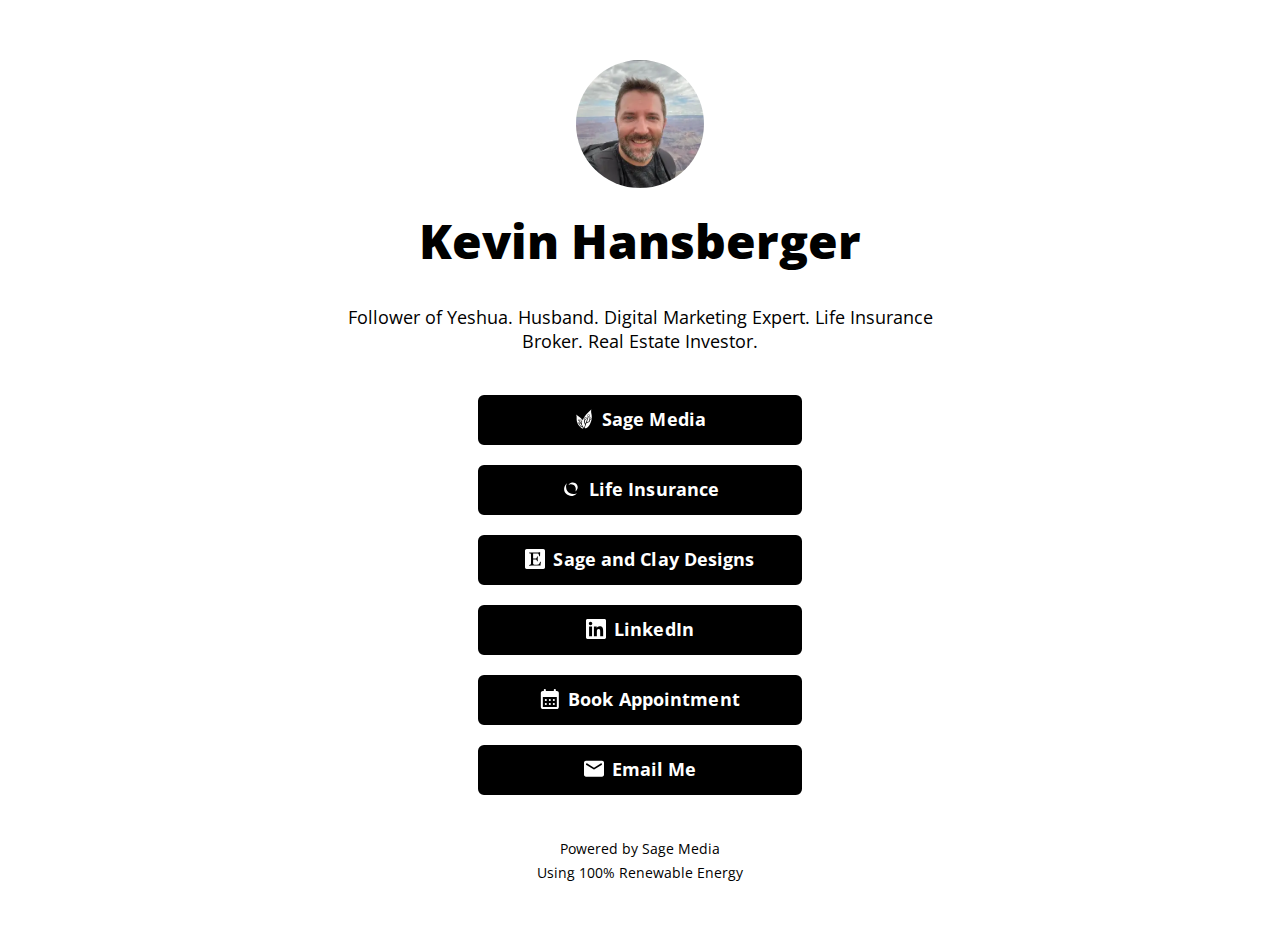
==== index.html @ 77a8df80 "commit" ====
<!DOCTYPE html>

<!--

  #####                          #     #
 #     #   ##    ####  ######    ##   ## ###### #####  #   ##
 #        #  #  #    # #         # # # # #      #    # #  #  #
  #####  #    # #      #####     #  #  # #####  #    # # #    #
       # ###### #  ### #         #     # #      #    # # ######
 #     # #    # #    # #         #     # #      #    # # #    #
  #####  #    #  ####  ######    #     # ###### #####  # #    #

-->

<html lang="en">
<head>
  <meta charset="utf-8">
  <title>Kevin Hansberger | Scaling Brands</title>
  <meta name="description" content="Kevin Hansberger scales brands through marketing, technology, and consulting.">
  <meta name="keywords" content="Kevin, Hansberger, Kevin Hansberger">
  <meta name="author" content="Kevin Hansberger">
  <meta name="viewport" content="width=device-width, initial-scale=1">
  <meta name="robots" content="index, follow">

  <meta property="og:type" content="website">
  <meta property="og:title" content="Kevin Hansberger | Scaling Brands">
  <meta property="og:url" content="https://kevinhansberger.com">
  <meta property="og:image" content="https://kevinhansberger.com/images/share.png">
  <meta property="og:description" content="Kevin Hansberger scales brands through marketing, technology, and consulting.">

  <meta name="twitter:card" content="summary">
  <meta name="twitter:title" content="Kevin Hansberger | Scaling Brands">
  <meta name="twitter:site" content="@kevinhansberger">
  <meta name="twitter:description" content="Kevin Hansberger scales brands through marketing, technology, and consulting.">
  <meta name="twitter:image" content="https://kevinhansberger.com/images/share.png">
  <meta name="twitter:image:alt" content="Kevin Hansberger">

  <link rel="stylesheet" href="css/normalize.css">
  <link rel="stylesheet" href="css/skeleton-auto.css">
  <link rel="stylesheet" href="css/brands.css">
  <link rel="apple-touch-icon" sizes="180x180" href="/favicon/apple-touch-icon.png">
  <link rel="icon" type="image/png" sizes="32x32" href="/favicon/favicon-32x32.png">
  <link rel="icon" type="image/png" sizes="16x16" href="/favicon/favicon-16x16.png">
  <link rel="manifest" href="/favicon/site.webmanifest">
  <link rel="canonical" href="https://kevinhansberger.com/" />

  <script type="application/ld+json">
{
  "@context": "https://schema.org/",
  "@type": "Person",
  "name": "Kevin Hansberger",
  "url": "https://kevinhansberger.com",
  "image": "https://kevinhansberger.com/images/kevin-hansberger.jpeg",
  "sameAs": [
    "https://facebook.com/mr.kevinhansberger",
    "https://facebook.com/the.kevinhansberger",
    "https://x.com/kevinhansberger",
    "https://instagram.com/kevinhansberger",
    "https://linkedin.com/in/kevinhansberger",
    "https://github.com/kevinhansberger",
    "https://threads.net/@kevinhansberger",
    "https://tiktok.com/@kevinhansberger",
    "https://youtube.com/@kevinhansberger",
    "https://rumble.com/user/kevinhansberger",
    "https://gab.com/kevinhansberger",
    "https://truthsocial.com/@KevinHansberger",
    "https://bsky.app/profile/kevinhansberger.bsky.social",
    "https://mastodon.social/@kevinhansberger",
    "https://pinterest.com/kevinhansberger",
    "https://kevinhansberger.com"
  ],
  "jobTitle": "Owner",
  "worksFor": {
    "@type": "Organization",
    "name": "Sage Media Inc"
  }
}
</script>
</head>
<body>
  <div class="container">
    <div class="row">
      <div class="column" style="margin-top: 10%">
        <img src="images/kevin-hansberger-c.webp" class="avatar" alt="Kevin Hansberger">
        <h1 role="heading">Kevin Hansberger</h1>
        <p>Follower of Yeshua. Husband. Digital Marketing Expert. Life Insurance Broker. Real Estate Investor.</p>
        <a class="button button-same" href="https://sagemedia.co" target="_blank" rel="noopener" role="button"><img class="icon" src="images/icons/sagemedia.svg" alt="">Sage Media</a><br>
        <a class="button button-same" href="https://sage.to/ethos" target="_blank" rel="noopener" role="button"><img class="icon" src="images/icons/ethos.svg" alt="">Life Insurance</a><br>
        <a class="button button-same" href="https://www.etsy.com/shop/SageandClayDesigns" target="_blank" rel="noopener" role="button"><img class="icon" src="images/icons/etsy.svg" alt="">Sage and Clay Designs</a><br>
        <a class="button button-same" href="https://linkedin.com/in/kevinhansberger" target="_blank" rel="noopener" role="button"><img class="icon" src="images/icons/linkedin.svg" alt="">LinkedIn</a><br>
        <a class="button button-same" href="/calendar" target="_blank" rel="noopener" role="button"><img class="icon" src="images/icons/generic-calendar.svg" alt="">Book Appointment</a><br>
        <a class="button button-same" href="mailto:kevin@kevinhansberger.com" target="_blank" rel="noopener" role="button"><img class="icon" src="images/icons/generic-email.svg" alt="">Email Me</a><br>
        <!--<a class="button button-coffee" href="https://dunkin.wgiftcard.com/responsive/personalize_responsive/chooseDesign/dunkin/1" target="_blank" rel="noopener" role="button"><img class="icon" src="images/icons/buy-me-a-coffee.svg" alt="">Send Me Coffee</a><br>-->
        <br>
        <p style="font-size: 14px;">Powered by Sage Media<br>Using 100% Renewable Energy</p>
      </div>
    </div>
  </div>
</body>
</html>
---- css/skeleton-auto.css ----
/*
* littlelink V1
* https://littlelink.com
* Free to use under the MIT license.
* http://www.opensource.org/licenses/mit-license.php
* 12/21/2019
*
* Built using:
*
* Skeleton V2.0.4
* Copyright 2014, Dave Gamache
* www.getskeleton.com
* Free to use under the MIT license.
* http://www.opensource.org/licenses/mit-license.php
* 12/29/2014
*/

/* Table of contents
––––––––––––––––––––––––––––––––––––––––––––––––––
- Grid
- Base Styles
- Typography
- Links
- Code
- Spacing
- Utilities
*
* You'll find the button css in css/brands.css.
*
*/

/* Grid
–––––––––––––––––––––––––––––––––––––––––––––––––– */
.container {
  position: relative;
  width: 100%;
  max-width: 600px;
  text-align: center;
  margin: 0 auto;
  padding: 0 20px;
  box-sizing: border-box;
}
.container-left {
  position: relative;
  width: 100%;
  max-width: 600px;
  text-align: left;
  margin: 0 auto;
  padding: 0 20px;
  box-sizing: border-box;
}
.column {
  position: center;
  width: 100%;
  float: center;
  box-sizing: border-box;
}

/* For devices larger than 400px */
@media (min-width: 400px) {
  .container {
    width: 85%;
    padding: 0;
  }
}

/* For devices larger than 550px */
@media (min-width: 550px) {
  .container {
    width: 80%;
  }
  .column,
  .columns {
    margin-left: 0;
  }
  .column:first-child,
  .columns:first-child {
    margin-left: 0;
  }
}

/* Base Styles
–––––––––––––––––––––––––––––––––––––––––––––––––– */
/* NOTE
html is set to 62.5% so that all the REM measurements throughout Skeleton
are based on 10px sizing. So basically 1.5rem = 15px :) */

html {
  font-size: 100%;
  color-scheme: light dark;
}
body {
  font-size: 18px;
  line-height: 24px;
  font-weight: 400;
  font-family: "Open Sans", "HelveticaNeue", "Helvetica Neue", Helvetica, Arial,
    sans-serif;
}

/* Typography
–––––––––––––––––––––––––––––––––––––––––––––––––– */
h1 {
  margin-top: 0;
  margin-bottom: 16px;
  font-weight: 800;
}
h1 {
  font-size: 24px;
  line-height: 64px;
  letter-spacing: 0;
}

/* Larger than phablet */
@media (min-width: 550px) {
  h1 {
    font-size: 48px;
    line-height: 96px;
  }
}

p {
  margin-top: 0;
}

/* Links
–––––––––––––––––––––––––––––––––––––––––––––––––– */
a {
  color: #2457F5;
}
a:hover {
  color: #083BDA;
}
a:focus {
  outline: #7AB8FF solid 2px;
  border-radius: 2px;
}

/* Link Color Dark Theme */
@media (prefers-color-scheme: dark) {
  a {
    color: #4899F7;
}
a:hover {
  color: #7AB8FF;
}
a:focus {
  outline: #7AB8FF solid 2px;
  border-radius: 2px;
}
}

/* Code
–––––––––––––––––––––––––––––––––––––––––––––––––– */
code {
  padding: 0.2rem 0.5rem;
  margin: 0 0.2rem;
  font-size: 90%;
  white-space: nowrap;
  background: #f1f1f1;
  border: 1px solid #e1e1e1;
  border-radius: 4px;
}
pre > code {
  display: block;
  padding: 1rem 1.5rem;
  white-space: pre;
}

/* Spacing
–––––––––––––––––––––––––––––––––––––––––––––––––– */
button,
.button {
  margin-bottom: 1rem;
  border-style: solid;
  border-width: 2px;
  border-color: white;
}
input,
textarea,
select,
fieldset {
  margin-bottom: 1.5rem;
}
pre,
blockquote,
dl,
figure,
p,
ol {
  margin-bottom: 2.5rem;
}

/* Utilities
–––––––––––––––––––––––––––––––––––––––––––––––––– */
.u-full-width {
  width: 100%;
  box-sizing: border-box;
}
.u-max-full-width {
  max-width: 100%;
  box-sizing: border-box;
}
.u-pull-right {
  float: right;
}
.u-pull-left {
  float: left;
}

/* Misc
–––––––––––––––––––––––––––––––––––––––––––––––––– */
hr {
  margin-top: 3rem;
  margin-bottom: 3.5rem;
  border-width: 0;
  border-top: 1px solid #e1e1e1;
}
/* Radius values:

10%-40%: Squircles
50% (default): True circle
*/
.avatar {
  width: 128px;
  height: 128px;
  object-fit: cover;
  background-position: center;
  border-radius: 50%;
}

/* open-sans-regular - vietnamese_latin-ext_latin_hebrew_greek-ext_greek_cyrillic-ext_cyrillic */
@font-face {
  font-display: swap; /* Check https://developer.mozilla.org/en-US/docs/Web/CSS/@font-face/font-display for other options. */
  font-family: 'Open Sans';
  font-style: normal;
  font-weight: 400;
  src: url('../fonts/open-sans-v34-vietnamese_latin-ext_latin_hebrew_greek-ext_greek_cyrillic-ext_cyrillic-regular.eot'); /* IE9 Compat Modes */
  src: url('../fonts/open-sans-v34-vietnamese_latin-ext_latin_hebrew_greek-ext_greek_cyrillic-ext_cyrillic-regular.eot?#iefix') format('embedded-opentype'), /* IE6-IE8 */
       url('../fonts/open-sans-v34-vietnamese_latin-ext_latin_hebrew_greek-ext_greek_cyrillic-ext_cyrillic-regular.woff2') format('woff2'), /* Super Modern Browsers */
       url('../fonts/open-sans-v34-vietnamese_latin-ext_latin_hebrew_greek-ext_greek_cyrillic-ext_cyrillic-regular.woff') format('woff'), /* Modern Browsers */
       url('../fonts/open-sans-v34-vietnamese_latin-ext_latin_hebrew_greek-ext_greek_cyrillic-ext_cyrillic-regular.ttf') format('truetype'), /* Safari, Android, iOS */
       url('../fonts/open-sans-v34-vietnamese_latin-ext_latin_hebrew_greek-ext_greek_cyrillic-ext_cyrillic-regular.svg#OpenSans') format('svg'); /* Legacy iOS */
}
/* open-sans-600 - vietnamese_latin-ext_latin_hebrew_greek-ext_greek_cyrillic-ext_cyrillic */
@font-face {
  font-display: swap; /* Check https://developer.mozilla.org/en-US/docs/Web/CSS/@font-face/font-display for other options. */
  font-family: 'Open Sans';
  font-style: normal;
  font-weight: 600;
  src: url('../fonts/open-sans-v34-vietnamese_latin-ext_latin_hebrew_greek-ext_greek_cyrillic-ext_cyrillic-600.eot'); /* IE9 Compat Modes */
  src: url('../fonts/open-sans-v34-vietnamese_latin-ext_latin_hebrew_greek-ext_greek_cyrillic-ext_cyrillic-600.eot?#iefix') format('embedded-opentype'), /* IE6-IE8 */
       url('../fonts/open-sans-v34-vietnamese_latin-ext_latin_hebrew_greek-ext_greek_cyrillic-ext_cyrillic-600.woff2') format('woff2'), /* Super Modern Browsers */
       url('../fonts/open-sans-v34-vietnamese_latin-ext_latin_hebrew_greek-ext_greek_cyrillic-ext_cyrillic-600.woff') format('woff'), /* Modern Browsers */
       url('../fonts/open-sans-v34-vietnamese_latin-ext_latin_hebrew_greek-ext_greek_cyrillic-ext_cyrillic-600.ttf') format('truetype'), /* Safari, Android, iOS */
       url('../fonts/open-sans-v34-vietnamese_latin-ext_latin_hebrew_greek-ext_greek_cyrillic-ext_cyrillic-600.svg#OpenSans') format('svg'); /* Legacy iOS */
}
/* open-sans-700 - vietnamese_latin-ext_latin_hebrew_greek-ext_greek_cyrillic-ext_cyrillic */
@font-face {
  font-display: swap; /* Check https://developer.mozilla.org/en-US/docs/Web/CSS/@font-face/font-display for other options. */
  font-family: 'Open Sans';
  font-style: normal;
  font-weight: 700;
  src: url('../fonts/open-sans-v34-vietnamese_latin-ext_latin_hebrew_greek-ext_greek_cyrillic-ext_cyrillic-700.eot'); /* IE9 Compat Modes */
  src: url('../fonts/open-sans-v34-vietnamese_latin-ext_latin_hebrew_greek-ext_greek_cyrillic-ext_cyrillic-700.eot?#iefix') format('embedded-opentype'), /* IE6-IE8 */
       url('../fonts/open-sans-v34-vietnamese_latin-ext_latin_hebrew_greek-ext_greek_cyrillic-ext_cyrillic-700.woff2') format('woff2'), /* Super Modern Browsers */
       url('../fonts/open-sans-v34-vietnamese_latin-ext_latin_hebrew_greek-ext_greek_cyrillic-ext_cyrillic-700.woff') format('woff'), /* Modern Browsers */
       url('../fonts/open-sans-v34-vietnamese_latin-ext_latin_hebrew_greek-ext_greek_cyrillic-ext_cyrillic-700.ttf') format('truetype'), /* Safari, Android, iOS */
       url('../fonts/open-sans-v34-vietnamese_latin-ext_latin_hebrew_greek-ext_greek_cyrillic-ext_cyrillic-700.svg#OpenSans') format('svg'); /* Legacy iOS */
}
/* open-sans-800 - vietnamese_latin-ext_latin_hebrew_greek-ext_greek_cyrillic-ext_cyrillic */
@font-face {
  font-display: swap; /* Check https://developer.mozilla.org/en-US/docs/Web/CSS/@font-face/font-display for other options. */
  font-family: 'Open Sans';
  font-style: normal;
  font-weight: 800;
  src: url('../fonts/open-sans-v34-vietnamese_latin-ext_latin_hebrew_greek-ext_greek_cyrillic-ext_cyrillic-800.eot'); /* IE9 Compat Modes */
  src: url('../fonts/open-sans-v34-vietnamese_latin-ext_latin_hebrew_greek-ext_greek_cyrillic-ext_cyrillic-800.eot?#iefix') format('embedded-opentype'), /* IE6-IE8 */
       url('../fonts/open-sans-v34-vietnamese_latin-ext_latin_hebrew_greek-ext_greek_cyrillic-ext_cyrillic-800.woff2') format('woff2'), /* Super Modern Browsers */
       url('../fonts/open-sans-v34-vietnamese_latin-ext_latin_hebrew_greek-ext_greek_cyrillic-ext_cyrillic-800.woff') format('woff'), /* Modern Browsers */
       url('../fonts/open-sans-v34-vietnamese_latin-ext_latin_hebrew_greek-ext_greek_cyrillic-ext_cyrillic-800.ttf') format('truetype'), /* Safari, Android, iOS */
       url('../fonts/open-sans-v34-vietnamese_latin-ext_latin_hebrew_greek-ext_greek_cyrillic-ext_cyrillic-800.svg#OpenSans') format('svg'); /* Legacy iOS */
}
---- css/brands.css ----
/*
* littlelink.io
* Skeleton V2.0.4
* Copyright 2014, Dave Gamache
* www.getskeleton.com
* Free to use under the MIT license.
* http://www.opensource.org/licenses/mit-license.php
* 12/29/2014
*/

/*
* Built using on:
* Skeleton V2.0.4
* Copyright 2014, Dave Gamache
* www.getskeleton.com
* Free to use under the MIT license.
* http://www.opensource.org/licenses/mit-license.php
* 12/29/2014
*/

/* Table of contents
––––––––––––––––––––––––––––––––––––––––––––––––––

- Buttons
- Brand Styles

*/

/* Buttons
–––––––––––––––––––––––––––––––––––––––––––––––––– */

.button,
button {
  display: inline-block;
  text-decoration: none;
  height: 100%;
  text-align: center;
  vertical-align: middle;
  font-size: 18px;
  width: 300px;
  font-weight: 700;
  line-height: 20px;
  padding: 14px 12px 12px 12px;
  letter-spacing: 0.1px;
  white-space: wrap;
  outline: none;
  border-radius: 8px;
  cursor: pointer;

}
button:hover,
.button:focus {
  color: #212121;
  border-color: #888;
  outline: #7AB8FF solid 3px
}
.button.button-primary {
  color: #fff;
  filter: brightness(90%);
}
.button.button-primary:hover,
.button.button-primary:focus {
  color: #fff;
  filter: brightness(90%);
}

/* Brand Icons
–––––––––––––––––––––––––––––––––––––––––––––––––– */

.icon {
  padding: 0px 8px 3.5px 0px;
  vertical-align: middle;
  width: 20px;
  height: 20px;
}

/* Brand Styles
–––––––––––––––––––––––––––––––––––––––––––––––––– */

/* Default (this is great for your own brand color!) */
.button.button-default {
  color: #ffffff;
  background-color: #2457F5;
}
.button.button-default:hover,
.button.button-default:focus {
  filter: brightness(90%);
}

/* Amazon */
.button.button-amazon {
  color: #000000;
  background-color: #FFFFFF;
  border: 1px solid #212121;
}
.button.button-amazon:hover,
.button.button-amazon:focus {
  filter: brightness(90%);
}

/* Amazon Music */
.button.button-amazon-music {
  color: #000000;
  background-color: #25D1DA;
}
.button.button-amazon-music:hover,
.button.button-amazon-music:focus {
  filter: brightness(90%);
}

/* Apple App Store */
.button.button-appstore {
  color: #FFFFFF;
  background-color: #000000;
  border: 1px solid #FFFFFF;
}
.button.button-appstore:hover,
.button.button-appstore:focus {
  filter: brightness(90%);
}

/* Apple Music */
.button.button-apple-music {
  color: #ffffff;
  background-color: #000000;
  border: 1px solid #FFFFFF;
}
.button.button-apple-music:hover,
.button.button-apple-music:focus {
  filter: brightness(90%);
}

/* Apple Music Alt */
.button.button-apple-music-alt {
  color: #ffffff;
  background-image: linear-gradient(to bottom, #FB5C74, #FA233B);
}
.button.button-apple-music-alt:hover,
.button.button-apple-music-alt:focus {
  filter: brightness(90%);
}

/* Apple Podcasts */
.button.button-apple-podcasts {
  color: #ffffff;
  background-color: #000000;
  border: 1px solid #FFFFFF;
}
.button.button-apple-podcasts:hover,
.button.button-apple-podcasts:focus {
  filter: brightness(90%);
}

/* Apple Podcasts Alt */
.button.button-apple-podcasts-alt {
  color: #ffffff;
  background-image: linear-gradient(to bottom, #F452FF, #832BC1);
}
.button.button-apple-podcasts-alt:hover,
.button.button-apple-podcasts-alt:focus {
  filter: brightness(90%);
}

/* ArtStation */
.button.button-artstation {
  color: #ffffff;
  background-color: #18181C;
  border: 1px solid #FFFFFF;
}
.button.button-artstation:hover,
.button.button-artstation:focus {
  filter: brightness(90%);
}

/* Bandcamp */
.button.button-bandcamp {
  color: #ffffff;
  background-color: #1d9fc3;
}
.button.button-bandcamp:hover,
.button.button-bandcamp:focus {
  filter: brightness(90%);
}

/* Behance */
.button.button-behance {
  color: #ffffff;
  background-color: #0057FF;
}
.button.button-behance:hover,
.button.button-behance:focus {
  filter: brightness(90%);
}

/* Bluesky */
.button.button-bluesky {
  color: #000000;
  background-color: #F3F9FF;
  border: 1px solid #212121;
}
.button.button-bluesky:hover,
.button.button-bluesky:focus {
  filter: brightness(90%);
}

/* Buy Me a Coffee */
.button.button-coffee {
  color: #FFFFFF;
  background-color: #EF6A00;
}
.button.button-coffee:hover,
.button.button-coffee:focus {
  filter: brightness(90%);
}

/* Cal.com */
.button.button-cal {
  color: #FFFFFF;
  background-color: #292929;
  border: 1px solid #FFFFFF;
}
.button.button-cal:hover,
.button.button-cal:focus {
  filter: brightness(90%);
}

/* Calendly */
.button.button-calendly {
  color: #FFFFFF;
  background-color: #006BFF;
}
.button.button-calendly:hover,
.button.button-calendly:focus {
  filter: brightness(90%);
}

/* Cash App */
.button.button-cash-app {
  color: #ffffff;
  background-image: linear-gradient(to bottom, #00d64b, #00c244);
}
.button.button-cash-app:hover,
.button.button-cash-app:focus {
  filter: brightness(90%);
}

/* Clubhouse */
.button.button-clubhouse {
  color: #1F1F1A;
  background-color: #F1EFE3;
  border: 1px solid #212121;
}
.button.button-clubhouse:hover,
.button.button-clubhouse:focus {
  filter: brightness(90%);
}

/* dev.to */
.button.button-dev-to {
  color: #000000;
  background-color: #f5f5f5;
  border: 1px solid #212121;
}
.button.button-dev-to:hover,
.button.button-dev-to:focus {
  filter: brightness(90%);
}

/* Discord */
.button.button-discord {
  color: #ffffff;
  background-color: #5865f2;
}
.button.button-discord:hover,
.button.button-discord:focus {
  filter: brightness(90%);
}

/* Dribbble */
.button.button-dribbble {
  color: #000000;
  background-color: #FFFFFF;
  border: 1px solid #212121;
}
.button.button-dribbble:hover,
.button.button-dribbble:focus {
  filter: brightness(90%);
}

/* Etsy */
.button.button-etsy {
  color: #ffffff;
  background-color: #F45800;
}
.button.button-etsy:hover,
.button.button-etsy:focus {
  filter: brightness(90%);
}

/* Facebook */
.button.button-faceb {
  color: #ffffff;
  background-color: #1877f2;
}
.button.button-faceb:hover,
.button.button-faceb:focus {
  filter: brightness(90%);
}

/* Facebook Messenger */
.button.button-messenger {
  color: #ffffff;
  background-image: linear-gradient(
    25deg,
    #0099ff,
    #5f5dff,
    #a033ff,
    #c740cc,
    #ff5280,
    #ff7061
  );
}
.button.button-messenger:hover,
.button.button-messenger:focus {
  filter: brightness(90%);
}

/* Figma */
.button.button-figma {
  color: #ffffff;
  background-color: #000000;
  border: 1px solid #FFFFFF;
}
.button.button-figma:hover,
.button.button-figma:focus {
  filter: brightness(90%);
}

/* Fiverr */
.button.button-fiverr {
  color: #ffffff;
  background-color: #1DBF73;
}
.button.button-fiverr:hover,
.button.button-fiverr:focus {
  filter: brightness(90%);
}

/* Flickr */
.button.button-flickr {
  color: #ffffff;
  background-color: #000000;
  border: 1px solid #FFFFFF;
}
.button.button-flickr:hover,
.button.button-flickr:focus {
  filter: brightness(90%);
}

/* GitHub */
.button.button-github {
  color: #ffffff;
  background-color: #000000;
  border: 1px solid #FFFFFF;
}
.button.button-github:hover,
.button.button-github:focus {
  filter: brightness(90%);
}

/* GitLab */
.button.button-gitlab {
  color: #ffffff;
  background-color: #6151b2;
}
.button.button-gitlab:hover,
.button.button-gitlab:focus {
  filter: brightness(90%);
}

/* GoFundMe */
.button.button-gofundme {
  color: #ffffff;
  background-color: #02A95C;
}
.button.button-gofundme:hover,
.button.button-gofundme:focus {
  filter: brightness(90%);
}

/* Goodreads */
.button.button-goodreads {
  color: #333333;
  background-color: #f3f1e6;
  border: 1px solid #212121;
}
.button.button-goodreads:hover,
.button.button-goodreads:focus {
  filter: brightness(90%);
}

/* Google Black */
.button.button-google-black {
  color: #FFFFFF;
  background-color: #000000;
  border: 1px solid #FFFFFF;
}
.button.button-google-black:hover,
.button.button-google-black:focus {
  filter: brightness(90%);
}

/* Google Play Store */
.button.button-playstore {
  color: #FFFFFF;
  background-color: #000000;
  border: 1px solid #FFFFFF;
}
.button.button-playstore:hover,
.button.button-playstore:focus {
  filter: brightness(90%);
}

/* Google Podcasts */
.button.button-google-podcasts {
  color: #000000;
  background-color: #FFFFFF;
  border: 1px solid #212121;
}
.button.button-google-podcasts:hover,
.button.button-google-podcasts:focus {
  filter: brightness(90%);
}

/* Google Scholar */
.button.button-google-scholar {
  color: #000000;
  background-color: #FFFFFF;
  border: 1px solid #212121;
}
.button.button-google-scholar:hover,
.button.button-google-scholar:focus {
  filter: brightness(90%);
}

/* Guilded */
.button.button-guilded {
  color: #000000;
  background-color: #F5C400;
}
.button.button-guilded:hover,
.button.button-guilded:focus {
  filter: brightness(90%);
}

/* Hashnode */
.button.button-hashnode {
  color: #000000;
  background-color: #ffffff;
  border: 1px solid #212121;
}
.button.button-hashnode:hover,
.button.button-hashnode:focus {
  filter: brightness(90%);
}

/* Instagram */
.button.button-instagram {
  color: #ffffff;
  background-image: linear-gradient(-135deg, #1400c8, #b900b4, #f50000);
}
.button.button-instagram:hover,
.button.button-instagram:focus {
  filter: brightness(90%);
}

/* Kick */
.button.button-kick {
  background-color:#000000;
  color:  #ffffff;
  border: 1px solid #ffffff;
}
.button.button-kick:hover {
  filter: brightness(90%);
}

/* Kick Alt */
.button.button-kick-alt {
  background-color:#01e701;
  color:  #000;
}
.button.button-kick-alt:hover {
  filter: brightness(90%);
}


/* Kickstarter */
.button.button-kickstarter {
  color: #ffffff;
  background-color: #05ce78;
}
.button.button-kickstarter:hover,
.button.button-kickstarter:focus {
  filter: brightness(90%);
}

/* Kit */
.button.button-kit {
  color: #ffffff;
  background-color: #000000;
  border: 1px solid #FFFFFF;
}
.button.button-kit:hover,
.button.button-kit:focus {
  filter: brightness(90%);
}

/* Ko-fi */
.button.button-ko-fi {
  color: #ffffff;
  background-color: #13C3FF;
}
.button.button-ko-fi:hover,
.button.button-ko-fi:focus {
  filter: brightness(90%);
}

/* Last.fm */
.button.button-last-fm {
  color: #ffffff;
  background-color: #D51007;
}
.button.button-last-fm:hover,
.button.button-last-fm:focus {
  filter: brightness(90%);
}

/* Letterboxd */
.button.button-letterboxd {
  color: #ffffff;
  background-color: #2c3440;
  border: 1px solid #FFFFFF;
}
.button.button-letterboxd:hover,
.button.button-letterboxd:focus {
  filter: brightness(90%);
}

/* Trakt */
.button.button-trakt {
  color: #ffffff;
  background-color: #000000;
  border: 1px solid #FFFFFF;
}
.button.button-trakt:hover,
.button.button-trakt:focus {
  filter: brightness(90%);
}

/* Line */
.button.button-line {
  color: #FFFFFF;
  background-color: #06C755;
}
.button.button-line:hover,
.button.button-line:focus {
  filter: brightness(90%);
}


/* LinkedIn */
.button.button-linked {
  color: #ffffff;
  background-color: #2867b2;
}
.button.button-linked:hover,
.button.button-linked:focus {
  filter: brightness(90%);
}

/* Mailchimp */
.button.button-mailchimp {
  color: #000000;
  background-color: #FFE01B;
}
.button.button-mailchimp:hover,
.button.button-mailchimp:focus {
  filter: brightness(90%);
}

/* Mastodon */
.button.button-mastodon {
  color: #ffffff;
  background-color: #17063B;
  border: 1px solid #FFFFFF;
}
.button.button-mastodon:hover,
.button.button-mastodon:focus {
  filter: brightness(90%);
}

/* Medium */
.button.button-medium {
  color: #ffffff;
  background-color: #000000;
  border: 1px solid #FFFFFF;
}
.button.button-medium:hover,
.button.button-medium:focus {
  filter: brightness(90%);
}

/* NGL */
.button.button-ngl {
  color: #ffffff;
  background-image: linear-gradient(-45deg, #ff8d10, #ec1187);
}
.button.button-ngl:hover,
.button.button-ngl:focus {
  filter: brightness(90%);
}

/* Notion */
.button.button-notion {
  color: #000000;
  border: 1px solid #212121;
  background-color: #ffffff;
}
.button.button-notion:hover,
.button.button-notion:focus {
  filter: brightness(90%);
}

/* OnlyFans */
.button.button-onlyfans {
  color: #ffffff;
  background-color: #00AEEF;
}
.button.button-onlyfans:hover,
.button.button-onlyfans:focus {
  filter: brightness(90%);
}

/* Patreon */
.button.button-patreon {
  color: #ffffff;
  background-color: #ff424d;
}
.button.button-patreon:hover,
.button.button-patreon:focus {
  filter: brightness(90%);
}

/* PayPal */
.button.button-paypal {
  color: #ffffff;
  background-color: #003087;
}
.button.button-paypal:hover,
.button.button-paypal:focus {
  filter: brightness(90%);
}

/* Pinterest */
.button.button-pinterest {
  color: #000000;
  background-color: #ffe2eb;
  border: 1px solid #212121;
}
.button.button-pinterest:hover,
.button.button-pinterest:focus {
  filter: brightness(90%);
}

/* Post.news */
.button.button-post-news {
  color: #ffffff;
  background-color: #678BFF;
}
.button.button-post-news:hover,
.button.button-post-news:focus {
  filter: brightness(90%);
}

/* Product Hunt */
.button.button-product-hunt {
  color: #000000;
  background-color: #ffffff;
  border: 1px solid #212121;
}
.button.button-producthunt:hover,
.button.button-producthunt:focus {
  filter: brightness(90%);
}

/* Read.cv */
.button.button-read-cv {
  color: #FFFFFF;
  background-color: #000000;
  border: 1px solid #FFFFFF;
}
.button.button-read-cv:hover,
.button.button-read-cv:focus {
  filter: brightness(90%);
}

/* Redbubble */
.button.button-redbubble {
  color: #e41321;
  background-color: #ffffff;
  border: 1px solid #212121;
}
.button.button-redbubble:hover,
.button.button-redbubble:focus {
  filter: brightness(90%);
}

/* Reddit */
.button.button-reddit {
  color: #000000;
  background-color: #d7dfe2;
  border: 1px solid #212121;
}
.button.button-reddit:hover,
.button.button-reddit:focus {
  filter: brightness(90%);
}

/* Shop */
.button.button-shop {
  color: #ffffff;
  background-color: #5A31F4;
}
.button.button-shop:hover,
.button.button-shop:focus {
  filter: brightness(90%);
}

/* Signal */
.button.button-signal {
  color: #ffffff;
  background-color: #3a76f0;
}
.button.button-signal:hover,
.button.button-signal:focus {
  filter: brightness(90%);
}

/* Skoob */
.button.button-skoob {
  color: #ffffff;
  background-color: #3189c8;
}
.button.button-skoob:hover,
.button.button-skoob:focus {
  filter: brightness(90%);
}

/* Slack */
.button.button-slack {
  color: #000000;
  background-color: #FFFFFF;
  border: 1px solid #212121;
}
.button.button-slack:hover,
.button.button-slack:focus {
  filter: brightness(90%);
}


/* Snapchat */
.button.button-snapchat {
  color: #000000;
  background-color: #fffc00;
}
.button.button-snapchat:hover,
.button.button-snapchat:focus {
  filter: brightness(90%);
}

/* SoundCloud */
.button.button-soundcloud {
  color: #ffffff;
  background-color: #ff5500;
}
.button.button-soundcloud:hover,
.button.button-soundcloud:focus {
  filter: brightness(90%);
}

/* Spotify */
.button.button-spotify {
  color: #191414;
  background-color: #1db954;
}
.button.button-spotify:hover,
.button.button-spotify:focus {
  filter: brightness(90%);
}

/* Spotify Alt */
.button.button-spotify-alt {
  color: #FFFFFF;
  background-color: #191414;
  border: 1px solid #FFFFFF;
}
.button.button-spotify-alt:hover,
.button.button-spotify-alt:focus {
  filter: brightness(90%);
}

/* Square */
.button.button-square {
  color: #FFFFFF;
  background-color: #006AFF;
}
.button.button-square:hover,
.button.button-square:focus {
  filter: brightness(90%);
}

/* Steam Dark */
.button.button-steam-dark {
  color: #ffffff;
  background-image: linear-gradient(90deg, #09172a, #072a57, #0c5085);
}
.button.button-steam-dark:hover,
.button.button-steam-dark:focus {
  filter: brightness(90%);
}

/* Steam */
.button.button-steam {
  color: #ffffff;
  background-image: linear-gradient(90deg, #08BBFF, #2B75FF);
}
.button.button-steam:hover,
.button.button-steam:focus {
  filter: brightness(90%);
}

/* Strava */
.button.button-strava {
  color: #ffffff;
  background-color: #fc5200;
}
.button.button-strava:hover,
.button.button-strava:focus {
  filter: brightness(90%);
}

/* Substack */
.button.button-substack {
  color: #ffffff;
  background-color: #FF6719;
}
.button.button-substack:hover,
.button.button-substack:focus {
  filter: brightness(90%);
}

/* Telegram */
.button.button-telegram {
  color: #ffffff;
  background-color: #3faee8;
}
.button.button-telegram:hover,
.button.button-telegram:focus {
  filter: brightness(90%);
}

/* Threads */
.button.button-threads {
  color: #FFFFFF;
  background-color: #000000;
  border: 1px solid #FFFFFF;
}
.button.button-threads:hover,
.button.button-threads:focus {
  filter: brightness(90%);
}

/* Threema */
.button.button-threema {
  color: #000000;
  background-color: #3fe669;
}
.button.button-threema:hover,
.button.button-threema:focus {
  filter: brightness(90%);
}

/* TikTok */
.button.button-tiktok {
  color: #ffffff;
  background-color: #000000;
  border: 1px solid #FFFFFF;
}
.button.button-tiktok:hover,
.button.button-tiktok:focus {
  filter: brightness(90%);
}

/* Trello */
.button.button-trello {
  color: #ffffff;
  background-color: #0065ff;
}
.button.button-trello:hover,
.button.button-trello:focus {
  filter: brightness(90%);
}

/* Tumblr */
.button.button-tumb {
  color: #ffffff;
  background-color: #131313;
  border: 1px solid #FFFFFF;
}
.button.button-tumb:hover,
.button.button-tumb:focus {
  filter: brightness(90%);
}

/* Twitch */
.button.button-twitch {
  color: #ffffff;
  background-color: #9146ff;
}
.button.button-twitch:hover,
.button.button-twitch:focus {
  filter: brightness(90%);
}

/* Twitter (archiving soon, see 'X') */
.button.button-twit {
  color: #ffffff;
  background-color: #1da1f2;
}
.button.button-twit:hover,
.button.button-twit:focus {
  filter: brightness(90%);
}

/* Unsplash */
.button.button-unsplash {
  color: #000000;
  background-color: #ffffff;
  border: 1px solid #212121;
}
.button.button-unsplash:hover,
.button.button-unsplash:focus {
  filter: brightness(90%);
}

/* Untappd */
.button.button-untappd {
  color: #000000;
  background-color: #ffc000;
}
.button.button-untappd:hover,
.button.button-untappd:focus {
  filter: brightness(90%);
}

/* Upwork */
.button.button-upwork {
  color: #FFFFFF;
  background-color: #14A800;
}
.button.button-upwork:hover,
.button.button-upwork:focus {
  filter: brightness(90%);
}

/* Venmo */
.button.button-venmo {
  color: #ffffff;
  background-color: #008CFF;
}
.button.button-venmo:hover,
.button.button-venmo:focus {
  filter: brightness(90%);
}

/* Vimeo */
.button.button-vimeo {
  color: #ffffff;
  background-color: #1ab7ea;
}
.button.button-vimeo:hover,
.button.button-vimeo:focus {
  filter: brightness(90%);
}

/* VRChat */
.button.button-vrchat {
  color: #000000;
  background-color: #ffffff;
  border: 1px solid black;
}
.button.button-vrchat:hover,
.button.button-vrchat:focus {
  filter: brightness(90%);
}

/* VSCO */
.button.button-vsco {
  color: #FFFFFF;
  background-color: #000000;
  border: 1px solid #FFFFFF;
}
.button.button-vsco:hover,
.button.button-vsco:focus {
  filter: brightness(90%);
}

/* Website */
.button.button-web {
  color: #ffffff;
  background-color: #000000;
  border: 1px solid #FFFFFF;
}
.button.button-web:hover,
.button.button-web:focus {
  filter: brightness(90%);
}

/* WhatsApp */
.button.button-whatsapp {
  color: #ffffff;
  background-color: #455a64;
}
.button.button-whatsapp:hover,
.button.button-whatsapp:focus {
  filter: brightness(90%);
}

/* Wordpress */
.button.button-wordpress {
  color: #ffffff;
  background-color: #21759b;
}
.button.button-wordpress:hover,
.button.button-wordpress:focus {
  filter: brightness(90%);
}

/* X */
.button.button-x {
  color: #FFFFFF;
  background-color: #000000;
  border: 1px solid #FFFFFF;
}
.button.button-x:hover,
.button.button-x:focus {
  filter: brightness(90%);
}

/* Xing */
.button.button-xing {
  color: #ffffff;
  background-color: #026466;
}
.button.button-xing:hover,
.button.button-xing:focus {
  filter: brightness(90%);
}

/* YouTube */
.button.button-yt {
  color: #ffffff;
  background-color: #000000;
  border: 1px solid #FFFFFF;
}
.button.button-yt:hover,
.button.button-yt:focus {
  filter: brightness(90%);
}

/* Zoom */
.button.button-zoom {
  color: #ffffff;
  background-color: #0B5CFF;
}
.button.button-zoom:hover,
.button.button-zoom:focus {
  filter: brightness(90%);
}

/* Sage Media */
.button.button-sagemedia {
  color: #ffffff;
  background-color: #519f22;
}
.button.button-sagemedia:hover,
.button.button-sagemedia:focus {
  filter: brightness(90%);
}

/* Sage and Clay Designs */
.button.button-sageandclaydesigns {
  color: #ffffff;
  background-color: #738879;
}
.button.button-sageandclaydesigns:hover,
.button.button-sageandclaydesigns:focus {
  filter: brightness(90%);
}
/* Ethos */
.button.button-ethos {
  color: #000000;
  background-color: #DBEDE5;
}
.button.button-ethos:hover,
.button.button-ethos:focus {
  filter: brightness(90%);
}
/* Same */
.button.button-same {
  color: #ffffff;
  background-color: #000000;
}
.button.button-same:hover,
.button.button-same:focus {
  filter: brightness(90%);
}
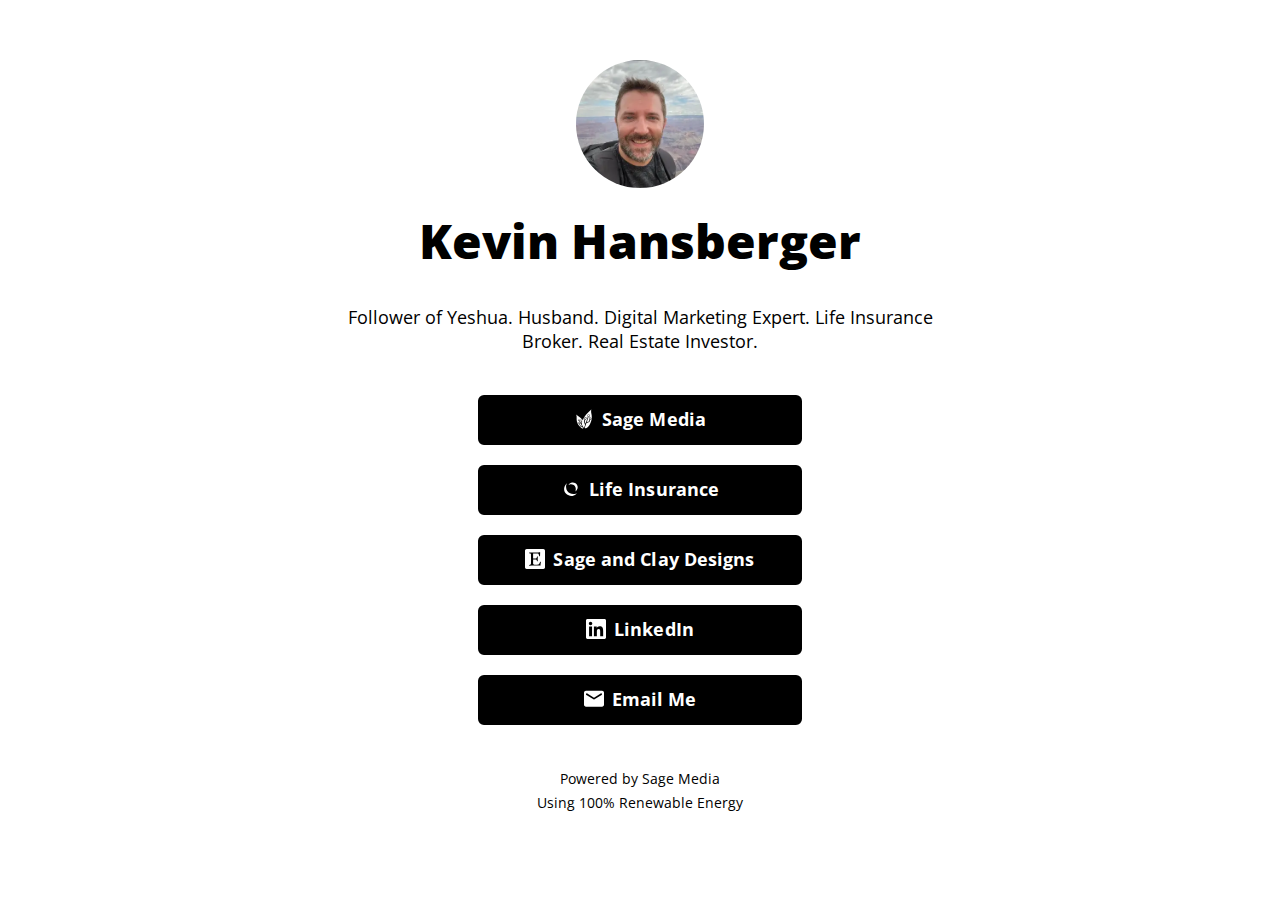
==== commit eab6876a: "Update index.html" ====
--- a/index.html
+++ b/index.html
@@ -81,14 +81,13 @@
   <div class="container">
     <div class="row">
       <div class="column" style="margin-top: 10%">
-        <img src="images/kevin-hansberger-c.webp" class="avatar" alt="Kevin Hansberger">
+        <a href="/images/kevin-hansberger-vcard-qr.png"><img src="images/kevin-hansberger-c.webp" class="avatar" alt="Kevin Hansberger"></a>
         <h1 role="heading">Kevin Hansberger</h1>
         <p>Follower of Yeshua. Husband. Digital Marketing Expert. Life Insurance Broker. Real Estate Investor.</p>
         <a class="button button-same" href="https://sagemedia.co" target="_blank" rel="noopener" role="button"><img class="icon" src="images/icons/sagemedia.svg" alt="">Sage Media</a><br>
         <a class="button button-same" href="https://sage.to/ethos" target="_blank" rel="noopener" role="button"><img class="icon" src="images/icons/ethos.svg" alt="">Life Insurance</a><br>
         <a class="button button-same" href="https://www.etsy.com/shop/SageandClayDesigns" target="_blank" rel="noopener" role="button"><img class="icon" src="images/icons/etsy.svg" alt="">Sage and Clay Designs</a><br>
         <a class="button button-same" href="https://linkedin.com/in/kevinhansberger" target="_blank" rel="noopener" role="button"><img class="icon" src="images/icons/linkedin.svg" alt="">LinkedIn</a><br>
-        <a class="button button-same" href="/calendar" target="_blank" rel="noopener" role="button"><img class="icon" src="images/icons/generic-calendar.svg" alt="">Book Appointment</a><br>
         <a class="button button-same" href="mailto:kevin@kevinhansberger.com" target="_blank" rel="noopener" role="button"><img class="icon" src="images/icons/generic-email.svg" alt="">Email Me</a><br>
         <!--<a class="button button-coffee" href="https://dunkin.wgiftcard.com/responsive/personalize_responsive/chooseDesign/dunkin/1" target="_blank" rel="noopener" role="button"><img class="icon" src="images/icons/buy-me-a-coffee.svg" alt="">Send Me Coffee</a><br>-->
         <br>
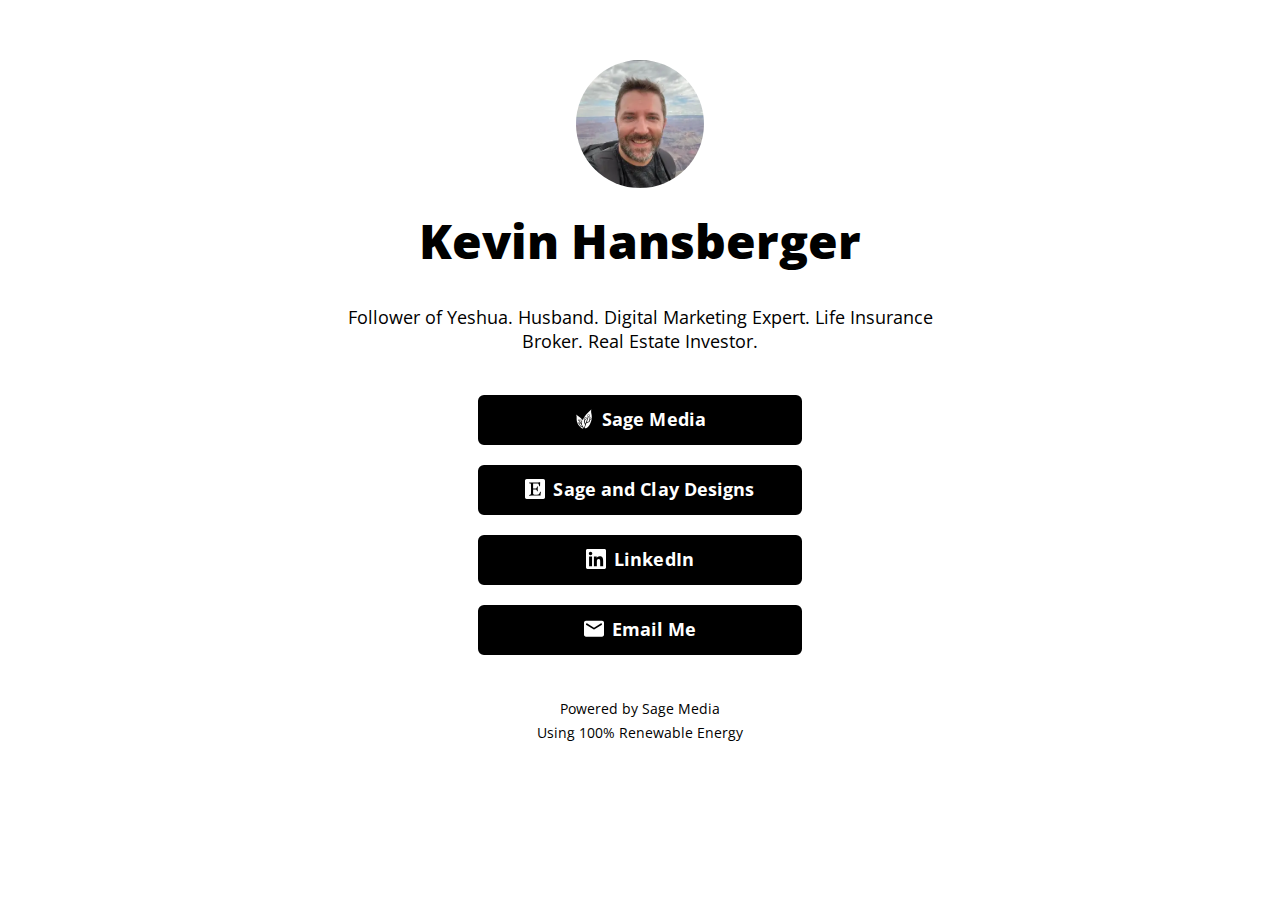
==== commit f624f219: "Update index.html" ====
--- a/index.html
+++ b/index.html
@@ -85,7 +85,6 @@
         <h1 role="heading">Kevin Hansberger</h1>
         <p>Follower of Yeshua. Husband. Digital Marketing Expert. Life Insurance Broker. Real Estate Investor.</p>
         <a class="button button-same" href="https://sagemedia.co" target="_blank" rel="noopener" role="button"><img class="icon" src="images/icons/sagemedia.svg" alt="">Sage Media</a><br>
-        <a class="button button-same" href="https://sage.to/ethos" target="_blank" rel="noopener" role="button"><img class="icon" src="images/icons/ethos.svg" alt="">Life Insurance</a><br>
         <a class="button button-same" href="https://www.etsy.com/shop/SageandClayDesigns" target="_blank" rel="noopener" role="button"><img class="icon" src="images/icons/etsy.svg" alt="">Sage and Clay Designs</a><br>
         <a class="button button-same" href="https://linkedin.com/in/kevinhansberger" target="_blank" rel="noopener" role="button"><img class="icon" src="images/icons/linkedin.svg" alt="">LinkedIn</a><br>
         <a class="button button-same" href="mailto:kevin@kevinhansberger.com" target="_blank" rel="noopener" role="button"><img class="icon" src="images/icons/generic-email.svg" alt="">Email Me</a><br>
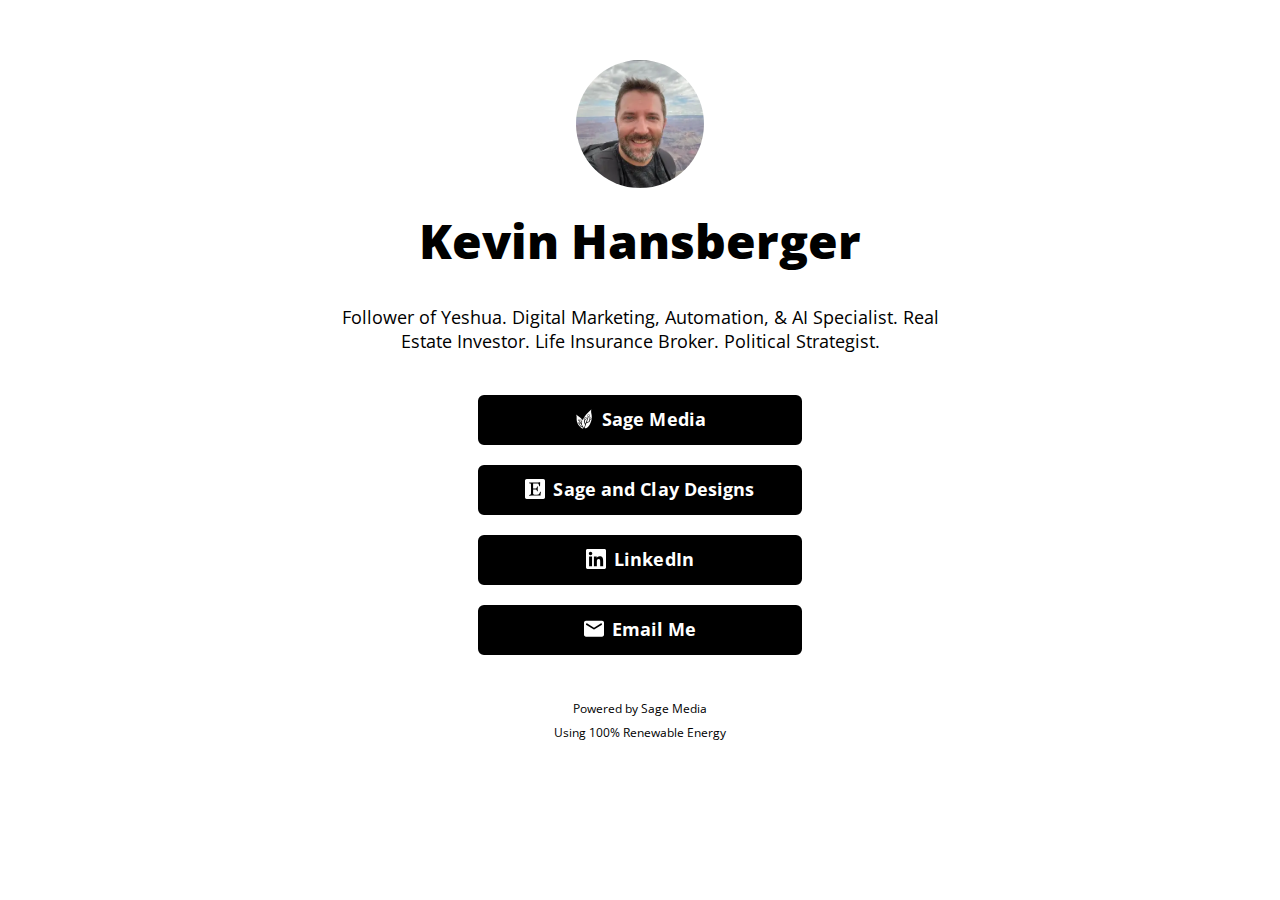
==== commit f39f0f27: "Update index.html" ====
--- a/index.html
+++ b/index.html
@@ -81,16 +81,16 @@
   <div class="container">
     <div class="row">
       <div class="column" style="margin-top: 10%">
-        <a href="/images/kevin-hansberger-vcard-qr.png"><img src="images/kevin-hansberger-c.webp" class="avatar" alt="Kevin Hansberger"></a>
+        <img src="images/kevin-hansberger-c.webp" class="avatar" alt="Kevin Hansberger">
         <h1 role="heading">Kevin Hansberger</h1>
-        <p>Follower of Yeshua. Husband. Digital Marketing Expert. Life Insurance Broker. Real Estate Investor.</p>
+        <p>Follower of Yeshua. Digital Marketing, Automation, & AI Specialist. Real Estate Investor. Life Insurance Broker. Political Strategist.</p>
         <a class="button button-same" href="https://sagemedia.co" target="_blank" rel="noopener" role="button"><img class="icon" src="images/icons/sagemedia.svg" alt="">Sage Media</a><br>
         <a class="button button-same" href="https://www.etsy.com/shop/SageandClayDesigns" target="_blank" rel="noopener" role="button"><img class="icon" src="images/icons/etsy.svg" alt="">Sage and Clay Designs</a><br>
         <a class="button button-same" href="https://linkedin.com/in/kevinhansberger" target="_blank" rel="noopener" role="button"><img class="icon" src="images/icons/linkedin.svg" alt="">LinkedIn</a><br>
         <a class="button button-same" href="mailto:kevin@kevinhansberger.com" target="_blank" rel="noopener" role="button"><img class="icon" src="images/icons/generic-email.svg" alt="">Email Me</a><br>
         <!--<a class="button button-coffee" href="https://dunkin.wgiftcard.com/responsive/personalize_responsive/chooseDesign/dunkin/1" target="_blank" rel="noopener" role="button"><img class="icon" src="images/icons/buy-me-a-coffee.svg" alt="">Send Me Coffee</a><br>-->
         <br>
-        <p style="font-size: 14px;">Powered by Sage Media<br>Using 100% Renewable Energy</p>
+        <p style="font-size: 12px;">Powered by Sage Media<br>Using 100% Renewable Energy</p>
       </div>
     </div>
   </div>
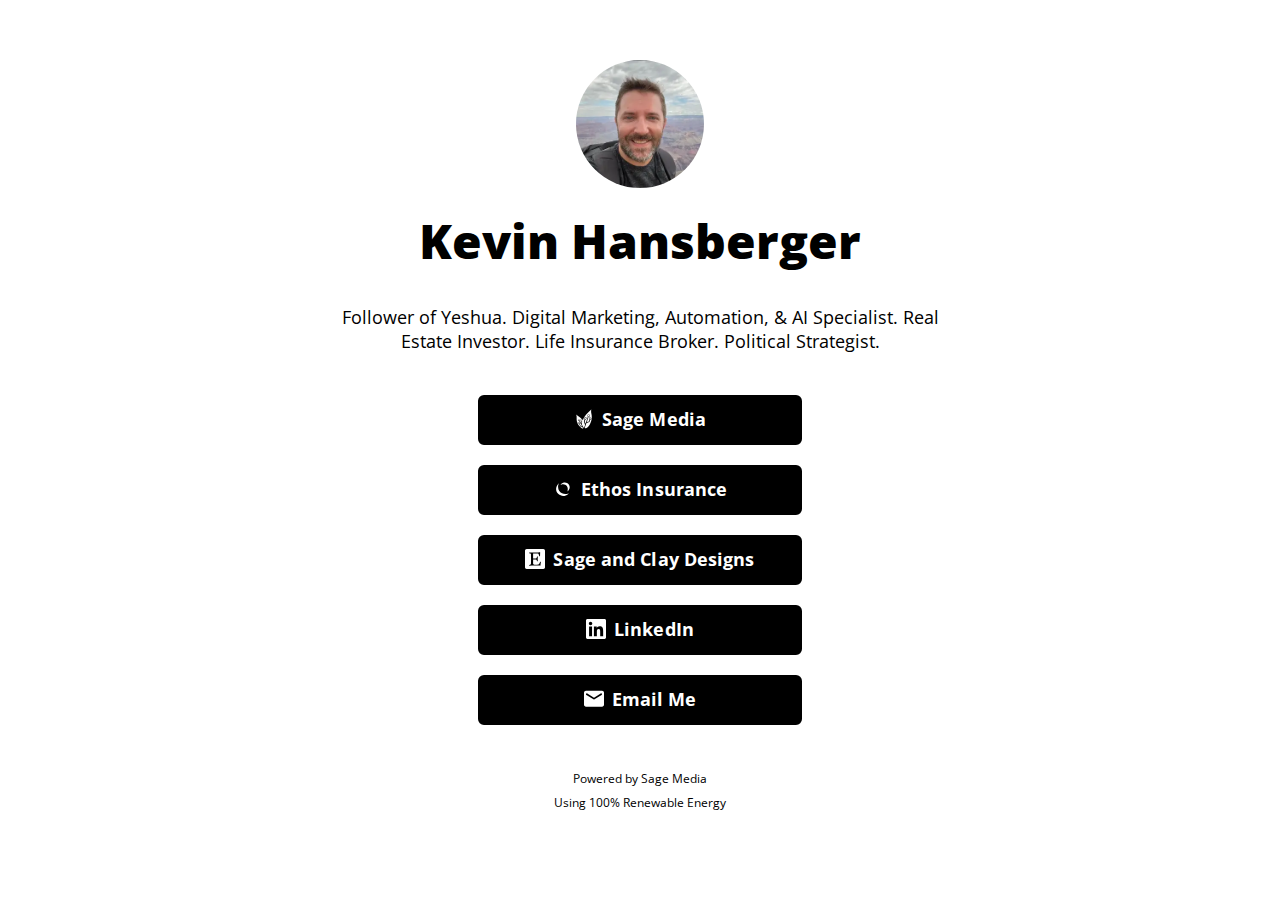
==== commit cb2b744a: "Update index.html" ====
--- a/index.html
+++ b/index.html
@@ -85,6 +85,7 @@
         <h1 role="heading">Kevin Hansberger</h1>
         <p>Follower of Yeshua. Digital Marketing, Automation, & AI Specialist. Real Estate Investor. Life Insurance Broker. Political Strategist.</p>
         <a class="button button-same" href="https://sagemedia.co" target="_blank" rel="noopener" role="button"><img class="icon" src="images/icons/sagemedia.svg" alt="">Sage Media</a><br>
+        <a class="button button-same" href="https://sage.to/ethos" target="_blank" rel="noopener" role="button"><img class="icon" src="images/icons/ethos.svg" alt="">Ethos Insurance</a><br>
         <a class="button button-same" href="https://www.etsy.com/shop/SageandClayDesigns" target="_blank" rel="noopener" role="button"><img class="icon" src="images/icons/etsy.svg" alt="">Sage and Clay Designs</a><br>
         <a class="button button-same" href="https://linkedin.com/in/kevinhansberger" target="_blank" rel="noopener" role="button"><img class="icon" src="images/icons/linkedin.svg" alt="">LinkedIn</a><br>
         <a class="button button-same" href="mailto:kevin@kevinhansberger.com" target="_blank" rel="noopener" role="button"><img class="icon" src="images/icons/generic-email.svg" alt="">Email Me</a><br>
